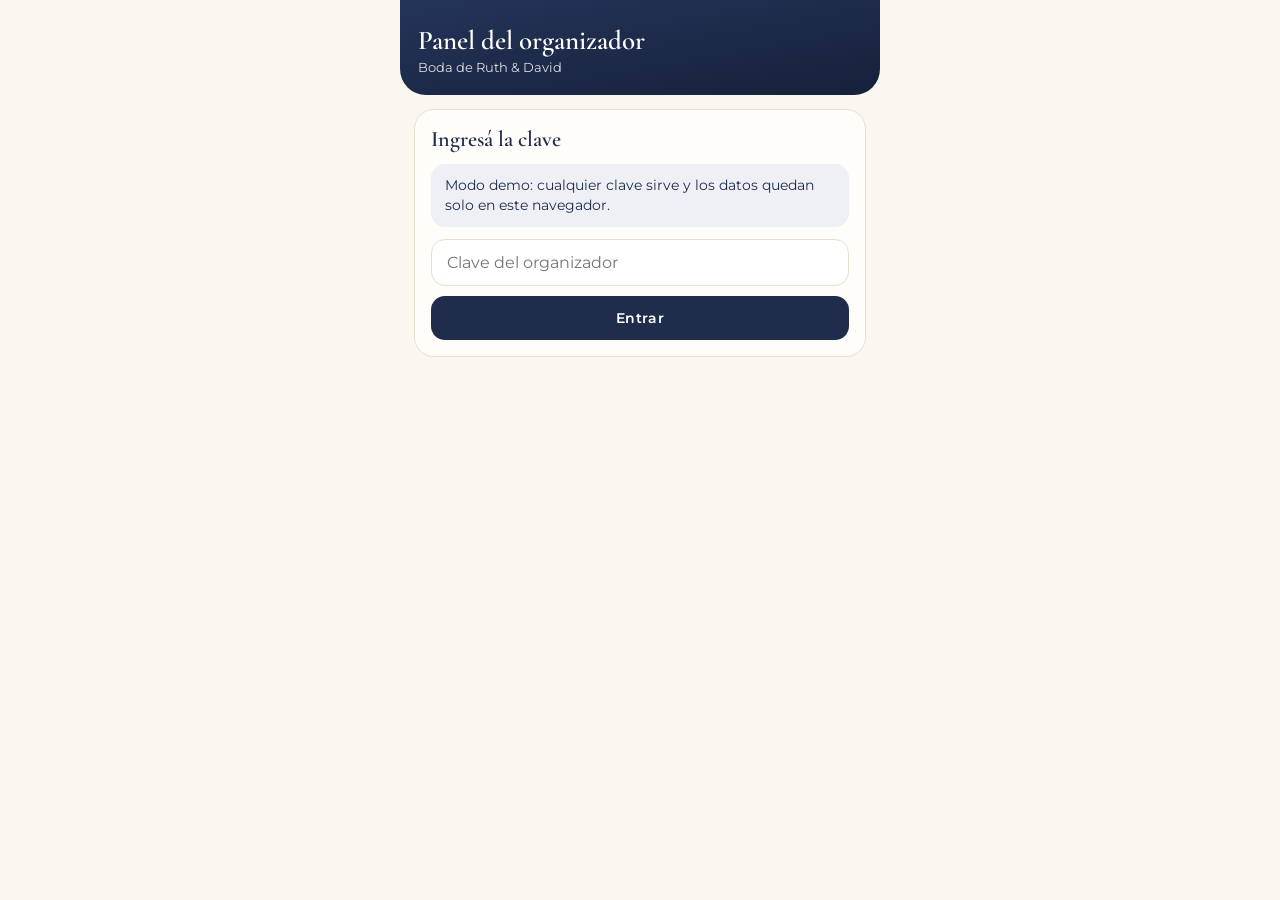
==== organizador.html @ 6560cb03 "Invitacion de boda de Ruth y David: sobre de inicio, itinerario editable y confirmacion por integran" ====
<!doctype html>
<html lang="es">
<head>
<meta charset="utf-8">
<meta name="viewport" content="width=device-width,initial-scale=1,viewport-fit=cover">
<meta name="robots" content="noindex">
<title>Invitados · Boda de Ruth &amp; David</title>
<link rel="icon" href="data:image/svg+xml,<svg xmlns='http://www.w3.org/2000/svg' viewBox='0 0 100 100'><circle cx='50' cy='50' r='48' fill='%231f2c4c'/><text x='50' y='66' text-anchor='middle' font-family='Georgia,serif' font-size='44' fill='%23e6c988'>R·D</text></svg>">
<link href="https://fonts.googleapis.com/css2?family=Cormorant+Garamond:wght@500;600&family=Montserrat:wght@400;500;600&display=swap" rel="stylesheet">
<link rel="stylesheet" href="styles.css?v=20261013a">
<style>
  .top{background:linear-gradient(170deg,#243459,var(--navy-d));color:#fff;padding:24px 18px 20px;border-radius:0 0 26px 26px}
  .top h1{font-size:27px;font-weight:600}.top p{opacity:.85;font-size:13px;margin-top:2px}
  .stats{display:grid;grid-template-columns:repeat(4,1fr);gap:6px;margin-top:16px}
  .stats div{background:#ffffff1c;border:1px solid #ffffff22;border-radius:14px;padding:9px 2px;text-align:center}
  .stats b{display:block;font-family:var(--serif);font-size:25px;color:var(--gold-l);line-height:1.1}.stats span{font-size:10px;opacity:.9;line-height:1.25;display:block}
  .pbox{margin:14px 14px;background:var(--card);border:1px solid var(--line);border-radius:20px;padding:16px}
  .pbox h2{font-size:22px;color:var(--navy);margin-bottom:10px;font-weight:600}
  .grid2{display:grid;grid-template-columns:1fr 110px;gap:10px}
  .tabs{display:flex;gap:6px;margin:0 14px;overflow-x:auto;padding-bottom:4px}
  .tabs button{flex:none;background:#fff;border:1.5px solid var(--line);border-radius:30px;padding:7px 13px;font-size:13px;color:var(--ink)}
  .tabs button.on{border-color:var(--navy);background:var(--navy);color:#fff}
  .g{display:flex;align-items:flex-start;gap:8px;padding:12px 0;border-bottom:1px dashed var(--line)}
  .g:last-child{border:0}
  .g .n{flex:1;min-width:0}.g .n b{display:block;font-weight:600;overflow-wrap:anywhere}.g .n small{color:var(--soft);font-size:12px;display:block;line-height:1.4}
  .tag{font-size:10px;font-weight:600;padding:4px 8px;border-radius:10px;white-space:nowrap;letter-spacing:.04em}
  .PENDIENTE{background:#fff3cd;color:#8a6d1a}.CONFIRMADO{background:#e7f4e4;color:#4d7a45}.NO{background:#fde8ec;color:#a4475d}
  .mini{background:#f4f5f9;border-radius:10px;width:34px;height:34px;font-size:15px;flex:none}
  .btn-sm{background:var(--navy);color:#fff;border-radius:14px;padding:13px;width:100%;font-weight:600;font-size:14px;margin-top:10px;letter-spacing:.04em}
  .btn-sm.alt{background:#fff;color:var(--navy);border:1.5px solid var(--navy)}
  .btn-sm:disabled{opacity:.55}
  .search{margin:10px 14px 0}
  .muted{color:var(--soft);font-size:13px;line-height:1.45}
  textarea.bulk{min-height:110px;font-size:15px}
  .it{display:grid;grid-template-columns:84px 1fr 34px;gap:6px;margin-bottom:6px;align-items:start}
  .it input{padding:11px 10px;font-size:15px}
  .it .det{grid-column:2/3}
  details summary{cursor:pointer}
</style>
</head>
<body>
<div class="wrap" id="app"></div>

<script src="config.js?v=20261013a"></script>
<script src="api.js?v=20261013a"></script>
<script>
const B = window.BODA, $ = s => document.querySelector(s), app = $("#app");
const esc = s => String(s ?? "").replace(/[&<>"']/g, c => ({ "&": "&amp;", "<": "&lt;", ">": "&gt;", '"': "&quot;", "'": "&#39;" }[c]));
let clave = "", lista = [], itin = [], filtro = "TODOS", texto = "";
try { clave = sessionStorage.getItem("boda_clave") || ""; } catch { }

function login(msg = "") {
  app.innerHTML = `
    <div class="top"><h1>Panel del organizador</h1><p>Boda de ${esc(B.novia)} &amp; ${esc(B.novio)}</p></div>
    <div class="pbox">
      <h2>Ingresá la clave</h2>
      ${API.demo() ? '<p class="msg inf">Modo demo: cualquier clave sirve y los datos quedan solo en este navegador.</p>' : ""}
      <form id="lf"><input type="text" id="k" autocomplete="off" placeholder="Clave del organizador" required>
      ${msg}<button class="btn-sm">Entrar</button></form>
    </div>`;
  $("#lf").onsubmit = async e => {
    e.preventDefault(); clave = $("#k").value.trim();
    try { await cargar(); try { sessionStorage.setItem("boda_clave", clave); } catch { } }
    catch (err) { clave = ""; login(`<div class="msg err">${esc(err.message)}</div>`); }
  };
}

async function cargar() {
  const [l, c] = await Promise.all([API.listar(clave), API.config().catch(() => ({ itinerario: null }))]);
  lista = l; itin = Array.isArray(c.itinerario) ? c.itinerario : (B.itinerario || []);
  render();
}

const lugaresDe = g => +g.acompanantes + 1;

function render() {
  const conf = lista.filter(g => g.estado === "CONFIRMADO");
  const lugares = lista.reduce((a, g) => a + lugaresDe(g), 0);
  const asisten = conf.reduce((a, g) => a + +g.asistiran, 0);
  const pend = lista.filter(g => g.estado === "PENDIENTE");
  const no = lista.filter(g => g.estado === "NO ASISTE").length;
  const vis = lista.filter(g => (filtro === "TODOS" || g.estado === filtro) && (!texto || API.norm(g.nombre + " " + g.integrantes).includes(API.norm(texto))))
    .sort((a, b) => a.nombre.localeCompare(b.nombre));

  app.innerHTML = `
    <div class="top">
      <h1>Invitados</h1><p>Boda de ${esc(B.novia)} &amp; ${esc(B.novio)} · ${esc(B.fechaTexto)}</p>
      <div class="stats"><div><b>${lista.length}</b><span>invitaciones<br>${lugares} lugares</span></div>
      <div><b>${asisten}</b><span>personas<br>confirmadas</span></div>
      <div><b>${pend.length}</b><span>sin responder<br>${pend.reduce((a, g) => a + lugaresDe(g), 0)} lugares</span></div>
      <div><b>${no}</b><span>no<br>asisten</span></div></div>
    </div>

    <div class="pbox">
      <h2 id="ft">Agregar invitación</h2>
      <form id="af">
        <input type="hidden" id="gid">
        <label class="lbl">Titular (a nombre de quién va)</label>
        <input type="text" id="gn" required placeholder="Ej.: Juan Pérez">
        <label class="lbl" style="margin-top:10px">Acompañantes con nombre (opcional, separados por coma)</label>
        <input type="text" id="gi" placeholder="Ej.: María Pérez, Luis Pérez">
        <div class="grid2" style="margin-top:10px">
          <div><label class="lbl">Teléfono (opcional)</label><input type="tel" id="gt" placeholder="0981…"></div>
          <div><label class="lbl">Acompañantes</label><input type="number" id="ga" min="0" max="20" value="0" required></div>
        </div>
        <p class="muted" style="margin-top:8px">«Acompañantes» es la cantidad total además del titular. Si escribís nombres, se cuentan solos; subí el número si además hay acompañantes sin nombre.</p>
        <div id="aviso"></div>
        <button class="btn-sm" id="sv">Guardar</button>
        <button type="button" class="link" id="cx" hidden>Cancelar edición</button>
      </form>
      <details style="margin-top:12px"><summary class="muted">Cargar varias de una vez</summary>
        <p class="muted" style="margin:8px 0">Una invitación por línea: <b>Titular; acompañantes con nombre; cantidad</b>. Las dos últimas partes son opcionales.</p>
        <textarea class="bulk" id="bulk" placeholder="María González&#10;Carlos Benítez; Ana Benítez, Luis Benítez&#10;Familia Rojas; ; 3"></textarea>
        <button class="btn-sm" id="bk">Agregar todas</button>
      </details>
    </div>

    <div class="pbox">
      <details ${itin.length ? "" : "open"}><summary><h2 style="display:inline">Itinerario</h2> <span class="muted">(${itin.length ? itin.length + " momentos" : "sin cargar"})</span></summary>
        <p class="muted" style="margin:10px 0">Es lo que ven los invitados en la sección «Itinerario». Mientras esté vacío, ven «Muy pronto vamos a compartir el itinerario».</p>
        <div id="its"></div>
        <button type="button" class="btn-sm alt" id="itAdd">+ Agregar momento</button>
        ${itin.length ? "" : '<button type="button" class="link" id="itEj">Cargar un ejemplo para editar</button>'}
        <div id="itAviso"></div>
        <button type="button" class="btn-sm" id="itSave">Guardar itinerario</button>
      </details>
    </div>

    <div class="tabs">${["TODOS", "PENDIENTE", "CONFIRMADO", "NO ASISTE"].map(f => `<button data-f="${f}" class="${f === filtro ? "on" : ""}">${f[0] + f.slice(1).toLowerCase()}</button>`).join("")}
      <button id="rf">↻ Actualizar</button></div>
    <div class="search"><input type="text" id="se" placeholder="Buscar en la lista…" value="${esc(texto)}"></div>
    <div class="pbox" style="padding:4px 16px">
      ${vis.length ? vis.map(g => `
        <div class="g">
          <div class="n"><b>${esc(g.nombre)}</b>
            ${g.integrantes ? `<small>con ${esc(g.integrantes)}</small>` : ""}
            <small>${g.estado === "CONFIRMADO" ? `vienen ${g.asistiran} de ${lugaresDe(g)}${g.quienes && lugaresDe(g) > 1 ? ": " + esc(g.quienes) : ""}` : `${lugaresDe(g)} ${lugaresDe(g) === 1 ? "lugar" : "lugares"}`}${g.telefono ? " · " + esc(g.telefono) : ""}</small>
            ${g.mensaje ? `<small>💬 ${esc(g.mensaje)}</small>` : ""}
          </div>
          <span class="tag ${g.estado.split(" ")[0]}">${g.estado}</span>
          <button class="mini" data-e="${esc(g.id)}" title="Editar">✎</button>
          <button class="mini" data-d="${esc(g.id)}" title="Borrar">🗑</button>
        </div>`).join("") : '<p class="muted" style="padding:14px 0">No hay invitaciones para mostrar.</p>'}
    </div>
    <div style="padding:0 14px 30px"><button class="btn-sm alt" id="csv">⬇ Descargar lista (CSV)</button>
    <button class="link" id="out">Salir</button></div>`;

  // ---- alta / edición ----
  $("#af").onsubmit = async e => {
    e.preventDefault();
    const esNuevo = !$("#gid").value;
    $("#sv").disabled = true; $("#sv").textContent = "Guardando…"; $("#aviso").innerHTML = "";
    try {
      await API.guardar(clave, { id: $("#gid").value, nombre: $("#gn").value.trim().replace(/\s+/g, " "), integrantes: $("#gi").value, acompanantes: Math.max(0, +$("#ga").value || 0), telefono: $("#gt").value.trim() });
      await cargar();
    } catch (err) {
      $("#sv").disabled = false; $("#sv").textContent = "Guardar";
      $("#aviso").innerHTML = `<div class="msg err">${esc(err.message)}${esNuevo ? " Si lo volvés a intentar, fijate primero que no haya quedado cargada en la lista de abajo." : " Podés tocar Guardar de nuevo."}</div>`;
    }
  };
  $("#gi").oninput = () => { const n = $("#gi").value.split(",").filter(x => x.trim()).length; if (+$("#ga").value < n) $("#ga").value = n; };
  $("#bk").onclick = async () => {
    const rows = $("#bulk").value.split("\n").map(l => l.trim()).filter(Boolean).map(l => {
      const p = l.split(";").map(x => x.trim());
      if (p.length === 1) { const m = l.match(/^(.*?)[,\t]\s*(\d+)\s*$/); return m ? { nombre: m[1].trim(), acompanantes: +m[2], integrantes: "" } : { nombre: l, acompanantes: 0, integrantes: "" }; }
      return { nombre: p[0], integrantes: p[1] || "", acompanantes: +(p[2] || 0) || 0 };
    }).filter(r => r.nombre);
    if (!rows.length) return;
    $("#bk").disabled = true; $("#bk").textContent = "Guardando…";
    try { await API.importar(clave, rows, (h, t) => $("#bk").textContent = `Guardando… ${h}/${t}`); await cargar(); }
    catch (err) { alert(err.message + "\n\nRevisá la lista antes de volver a cargar, por si una parte ya quedó guardada."); try { await cargar(); } catch { } }
  };

  // ---- itinerario ----
  const pintarIt = () => {
    $("#its").innerHTML = itin.map((x, i) => `<div class="it" data-i="${i}">
      <input type="text" data-k="hora" placeholder="19:00" value="${esc(x.hora || "")}" inputmode="numeric">
      <input type="text" data-k="titulo" placeholder="Ej.: Ceremonia" value="${esc(x.titulo || "")}">
      <button type="button" class="mini" data-x="${i}" title="Quitar">✕</button>
      <input type="text" class="det" data-k="detalle" placeholder="Detalle (opcional)" value="${esc(x.detalle || "")}">
    </div>`).join("") || '<p class="muted" style="margin-bottom:8px">Todavía no hay momentos cargados.</p>';
    $("#its").querySelectorAll("input").forEach(inp => inp.oninput = () => { itin[+inp.parentElement.dataset.i][inp.dataset.k] = inp.value; });
    $("#its").querySelectorAll("[data-x]").forEach(b => b.onclick = () => { itin.splice(+b.dataset.x, 1); pintarIt(); });
  };
  pintarIt();
  $("#itAdd").onclick = () => { itin.push({ hora: "", titulo: "", detalle: "" }); pintarIt(); const f = $("#its").querySelectorAll('[data-k="hora"]'); f[f.length - 1].focus(); };
  $("#itEj") && ($("#itEj").onclick = () => {
    itin = [{ hora: "19:00", titulo: "Recepción", detalle: "" }, { hora: "19:30", titulo: "Ceremonia", detalle: "" }, { hora: "20:30", titulo: "Brindis y cena", detalle: "" }, { hora: "22:00", titulo: "Vals de los novios", detalle: "" }, { hora: "22:30", titulo: "¡Fiesta!", detalle: "" }];
    pintarIt(); $("#itAviso").innerHTML = '<div class="msg inf">Es solo un ejemplo: corregí los horarios y tocá «Guardar itinerario» para publicarlo.</div>';
  });
  $("#itSave").onclick = async () => {
    const b = $("#itSave"); b.disabled = true; b.textContent = "Guardando…"; $("#itAviso").innerHTML = "";
    const limpio = itin.map(x => ({ hora: (x.hora || "").trim(), titulo: (x.titulo || "").trim(), detalle: (x.detalle || "").trim() })).filter(x => x.titulo);
    try {
      await API.guardarConfig(clave, { itinerario: limpio }); itin = limpio; pintarIt();
      $("#itAviso").innerHTML = `<div class="msg ok">${limpio.length ? "Itinerario publicado. Ya lo ven los invitados." : "Itinerario vacío: los invitados ven «Muy pronto…»."}</div>`;
    } catch (err) { $("#itAviso").innerHTML = `<div class="msg err">${esc(err.message)}</div>`; }
    b.disabled = false; b.textContent = "Guardar itinerario";
  };

  // ---- lista ----
  app.querySelectorAll("[data-f]").forEach(b => b.onclick = () => { filtro = b.dataset.f; render(); });
  $("#rf").onclick = () => cargar().catch(err => alert(err.message));
  $("#se").oninput = e => { texto = e.target.value; const p = e.target.selectionStart; render(); const s = $("#se"); s.focus(); s.setSelectionRange(p, p); };
  app.querySelectorAll("[data-e]").forEach(b => b.onclick = () => {
    const g = lista.find(x => x.id === b.dataset.e);
    $("#gid").value = g.id; $("#gn").value = g.nombre; $("#gi").value = g.integrantes || ""; $("#ga").value = g.acompanantes; $("#gt").value = g.telefono || "";
    $("#ft").textContent = "Editar invitación"; $("#cx").hidden = false;
    if (g.estado !== "PENDIENTE" && !$("#rs")) $("#cx").insertAdjacentHTML("afterend", `<button type="button" class="link" id="rs">Borrar su respuesta (volver a pendiente)</button>`);
    $("#rs") && ($("#rs").onclick = async () => { try { await API.reiniciar(clave, g.id); await cargar(); } catch (err) { alert(err.message); } });
    window.scrollTo({ top: 0, behavior: "smooth" });
  });
  $("#cx").onclick = render;
  app.querySelectorAll("[data-d]").forEach(b => b.onclick = async () => {
    const g = lista.find(x => x.id === b.dataset.d);
    if (!confirm(`¿Borrar la invitación de ${g.nombre}?`)) return;
    b.disabled = true;
    try { await API.borrar(clave, g.id); await cargar(); } catch (err) { b.disabled = false; alert(err.message); }
  });
  $("#csv").onclick = () => {
    const q = v => `"${String(v ?? "").replace(/"/g, '""')}"`;
    const csv = "﻿Titular;Integrantes;Teléfono;Acompañantes;Lugares;Asistirán;Quiénes asisten;Estado;Mensaje;Actualizado\n" +
      lista.map(g => [g.nombre, g.integrantes, g.telefono, g.acompanantes, lugaresDe(g), g.asistiran, g.quienes, g.estado, g.mensaje, g.actualizado].map(q).join(";")).join("\n");
    const a = document.createElement("a"); a.href = URL.createObjectURL(new Blob([csv], { type: "text/csv" }));
    a.download = "invitados-boda-ruth-david.csv"; a.click();
  };
  $("#out").onclick = () => { try { sessionStorage.removeItem("boda_clave"); } catch { } clave = ""; login(); };
}

clave ? cargar().catch(() => login()) : login();
</script>
</body>
</html>
---- styles.css ----
:root{
  --cream:#faf7f1; --navy:#1f2c4c; --navy-d:#16203a; --gold:#c9a35c; --gold-d:#a8813e; --gold-l:#ecd9ae;
  --ink:#2a3350; --soft:#7b8196; --line:#e7e0d2; --card:#fffdf9;
  /* alias que usa el panel del organizador */
  --blue:var(--navy); --blue-d:var(--navy-d); --sky:#eef0f5;
  --serif:"Cormorant Garamond",Georgia,serif; --script:"Great Vibes",cursive; --sans:"Montserrat",system-ui,sans-serif;
}
*{box-sizing:border-box;margin:0;padding:0;-webkit-tap-highlight-color:transparent}
html,body{background:var(--cream);color:var(--ink);font-family:var(--sans);font-size:15px;font-variant-numeric:lining-nums}
body{min-height:100dvh}
.wrap{max-width:480px;margin:0 auto;position:relative;overflow:hidden;min-height:100dvh;background:var(--cream)}
h1,h2,.fredoka{font-family:var(--serif)}
button{font:inherit;cursor:pointer;border:0;color:inherit}
[hidden]{display:none!important}
a{color:inherit}

/* ---------- sobre de inicio ---------- */
#intro{position:fixed;inset:0;z-index:50;display:flex;flex-direction:column;align-items:center;justify-content:center;gap:clamp(34px,7vh,64px);padding:24px;
  background:radial-gradient(120% 90% at 50% 40%,#fffdf9 0,#f6f1e7 55%,#ece4d4 100%);transition:opacity .9s ease}
#intro.fade{opacity:0;pointer-events:none}
.i-top{font-family:var(--serif);color:var(--navy);text-align:center;text-transform:uppercase;letter-spacing:.3em;font-size:clamp(17px,5vw,23px);line-height:1.55;font-weight:500;padding-left:.3em}
.i-bot{font-family:var(--serif);color:var(--navy);text-transform:uppercase;letter-spacing:.24em;font-size:clamp(12px,3.6vw,15px);text-align:center;animation:late 2.2s ease-in-out infinite;padding-left:.24em}
@keyframes late{50%{opacity:.45}}
.env{position:relative;width:min(84vw,370px);aspect-ratio:3/2;cursor:pointer;perspective:1100px;filter:drop-shadow(0 20px 26px rgba(22,32,58,.38));background:none;display:block}
.env:focus-visible{outline:2px solid var(--gold);outline-offset:8px}
.env-back{position:absolute;inset:0;background:#18223d;border-radius:5px}
.env-card{position:absolute;left:5%;right:5%;top:7%;bottom:6%;background:linear-gradient(#fffdf9,#f6f0e3);border-radius:3px;z-index:1;display:flex;flex-direction:column;align-items:center;justify-content:flex-start;padding-top:9%;gap:2px;
  transition:transform 1.1s cubic-bezier(.3,.8,.3,1) .65s;box-shadow:0 2px 8px rgba(0,0,0,.18)}
.env-card small{font-family:var(--serif);text-transform:uppercase;letter-spacing:.3em;font-size:10px;color:var(--gold-d)}
.env-card b{font-family:var(--script);font-weight:400;font-size:clamp(24px,7.5vw,32px);color:var(--navy)}
.env-front{position:absolute;inset:0;z-index:2}
.env-front svg,.env-flap svg{position:absolute;inset:0;width:100%;height:100%;display:block}
.env-flap{position:absolute;left:0;right:0;top:0;height:60%;z-index:3;transform-origin:50% 0;transition:transform .75s ease .3s,z-index 0s .65s;transform-style:preserve-3d}
.env-names{position:absolute;left:0;right:0;top:24%;text-align:center;font-family:var(--script);color:#fff;font-size:clamp(27px,8.6vw,38px);line-height:1;text-shadow:0 1px 2px rgba(0,0,0,.35);transition:opacity .3s}
.env-names i{font-style:normal;color:var(--gold-l);font-size:.8em;margin:0 .12em}
.env-seal{position:absolute;left:50%;top:60%;z-index:4;width:25%;transform:translate(-50%,-50%);transition:transform .45s ease,opacity .45s ease;filter:drop-shadow(0 3px 4px rgba(0,0,0,.4))}
.env-seal svg{width:100%;height:auto;display:block}
.env-flor{position:absolute;left:-10%;top:-37%;width:58%;z-index:5;pointer-events:none;filter:drop-shadow(0 6px 8px rgba(22,32,58,.25));transition:opacity .6s ease .9s}
.env-flor svg{width:100%;height:auto;display:block}
.env:not(.open):hover .env-seal{transform:translate(-50%,-50%) scale(1.06)}
.env.open .env-seal{transform:translate(-50%,-50%) scale(.4);opacity:0}
.env.open .env-flap{transform:rotateX(180deg);z-index:0}
.env.open .env-names{opacity:0}
.env.open .env-card{transform:translateY(-58%)}
.env.open .env-flor{opacity:0}

/* ---------- portada ---------- */
.hero{position:relative;background:linear-gradient(170deg,#243459 0,var(--navy) 45%,var(--navy-d) 100%);color:#fff;text-align:center;padding:92px 24px 74px;overflow:hidden;border-radius:0 0 50% 50%/0 0 34px 34px}
.hero .flor{position:absolute;width:250px;pointer-events:none;opacity:.97}
.hero .flor svg{width:100%;height:auto;display:block}
.hero .f1{left:-58px;top:-52px}
.hero .f2{right:-64px;bottom:-66px;transform:rotate(180deg)}
.kicker{font-family:var(--serif);text-transform:uppercase;letter-spacing:.34em;font-size:13px;color:var(--gold);padding-left:.34em}
.hero h1{font-family:var(--script);font-weight:400;font-size:clamp(58px,18vw,84px);line-height:.98;margin:20px 0 14px;text-shadow:0 2px 10px rgba(0,0,0,.25)}
.hero h1 span{display:block}
.hero h1 i{display:block;font-style:normal;color:var(--gold);font-size:.5em;line-height:1.25}
.hero .frase{font-family:var(--serif);font-style:italic;font-size:19px;color:#e8ebf3}
.hero .fecha{margin-top:22px;font-family:var(--serif);letter-spacing:.3em;font-size:19px;color:var(--gold-l);padding-left:.3em}
.hero .rule{width:54px;height:1px;background:var(--gold);margin:18px auto 0}

/* ---------- secciones ---------- */
.sec{padding:42px 26px 6px;text-align:center}
.sec h2{font-family:var(--serif);font-weight:500;font-size:31px;color:var(--navy);line-height:1.1}
.sec .orn{display:block;margin:10px auto 20px}
.sec p.txt{font-family:var(--serif);font-size:20px;line-height:1.45;color:var(--ink)}
.lead{font-family:var(--serif);font-size:22px;line-height:1.4;font-style:italic;color:var(--ink)}
.box{background:var(--card);border:1px solid var(--line);border-radius:18px;padding:22px 18px;box-shadow:0 8px 26px rgba(31,44,76,.07)}

.cal{max-width:300px;margin:0 auto}
.cal .mes{font-family:var(--serif);font-size:22px;color:var(--navy);margin-bottom:10px}
.cal .grid{display:grid;grid-template-columns:repeat(7,1fr);gap:4px 0;font-size:13px}
.cal .grid b{color:var(--gold-d);font-weight:600;font-size:11px;padding-bottom:4px}
.cal .grid span{height:32px;display:grid;place-items:center;color:var(--soft)}
.cal .grid span.hoy{position:relative;color:#fff;font-weight:600}
.cal .grid span.hoy:before{content:"";position:absolute;width:32px;height:32px;border-radius:50%;background:var(--navy);box-shadow:0 0 0 2px var(--cream),0 0 0 3.5px var(--gold);z-index:0}
.cal .grid span.hoy em{position:relative;font-style:normal}
.cuando{font-family:var(--serif);font-size:21px;color:var(--navy);margin-top:14px}
.cuando b{color:var(--gold-d);font-weight:600}
.cd{display:flex;justify-content:center;gap:8px;margin:20px 0 4px}
.cd div{width:70px;background:var(--navy);color:#fff;border-radius:12px;padding:11px 2px 8px}
.cd b{display:block;font-family:var(--serif);font-size:30px;line-height:1;color:var(--gold-l);font-weight:500}
.cd span{font-size:10px;letter-spacing:.14em;text-transform:uppercase;color:#cfd5e4}
.cdt{font-family:var(--serif);font-style:italic;font-size:18px;color:var(--soft);margin-top:18px}

.tl{list-style:none;text-align:left;max-width:330px;margin:0 auto;position:relative;padding-left:4px}
.tl:before{content:"";position:absolute;left:86px;top:8px;bottom:8px;width:1px;background:var(--gold)}
.tl li{display:flex;gap:26px;align-items:baseline;padding:9px 0;position:relative}
.tl li:before{content:"";position:absolute;left:78px;top:17px;width:9px;height:9px;border-radius:50%;background:var(--cream);border:1.5px solid var(--gold)}
.tl time{flex:none;width:64px;text-align:right;font-family:var(--serif);font-size:20px;color:var(--gold-d);font-weight:600}
.tl div b{font-family:var(--serif);font-size:20px;font-weight:500;color:var(--navy);display:block;line-height:1.2}
.tl div small{color:var(--soft);font-size:13px}
.pronto{font-family:var(--serif);font-style:italic;font-size:19px;color:var(--soft)}

.lugar b{font-family:var(--serif);font-size:25px;font-weight:500;color:var(--navy);display:block}
.lugar span{display:block;color:var(--soft);margin-top:4px;font-size:14px}
.ico{width:46px;height:46px;margin:0 auto 10px;display:block;color:var(--gold-d)}
.dress{font-family:var(--serif);font-size:30px;color:var(--navy);letter-spacing:.06em}
.alias{margin:18px auto 0;max-width:300px;border:1.5px dashed var(--gold);border-radius:16px;padding:16px 14px;background:var(--card)}
.alias small{display:block;text-transform:uppercase;letter-spacing:.22em;font-size:10px;color:var(--gold-d)}
.alias b{display:block;font-family:var(--serif);font-size:34px;letter-spacing:.06em;color:var(--navy);font-weight:600;line-height:1.2}
.alias em{display:block;font-style:normal;color:var(--soft);font-size:13px;margin-bottom:10px}

.btn{display:flex;align-items:center;justify-content:center;gap:10px;width:100%;margin:16px 0 0;padding:15px 18px;border-radius:40px;font-family:var(--sans);font-weight:600;font-size:13px;letter-spacing:.14em;text-transform:uppercase;text-decoration:none;transition:transform .15s}
.btn:active{transform:scale(.97)}
.btn svg{width:18px;height:18px;flex:none}
.btn-line,.btn-map{background:transparent;color:var(--navy);border:1.5px solid var(--navy)}
.btn-gold{background:linear-gradient(135deg,#e2c483,var(--gold) 55%,var(--gold-d));color:var(--navy-d);box-shadow:0 8px 20px rgba(169,129,62,.3)}
.btn-rsvp{background:var(--navy);color:#fff;box-shadow:0 10px 24px rgba(31,44,76,.3)}
.btn-chico{width:auto;display:inline-flex;padding:10px 20px;margin:0;font-size:11px}
.rsvp-sec{background:linear-gradient(170deg,#243459,var(--navy-d));color:#fff;margin-top:44px;padding:46px 26px 50px;text-align:center;position:relative;overflow:hidden}
.rsvp-sec h2{color:#fff;font-family:var(--serif);font-weight:500;font-size:31px}
.rsvp-sec p{font-family:var(--serif);font-size:19px;color:#dfe3ee;margin:10px 0 6px;line-height:1.4}
.foot{text-align:center;padding:40px 20px 90px}
.foot .n{font-family:var(--script);font-size:44px;color:var(--navy);line-height:1}
.foot p{font-family:var(--serif);font-style:italic;color:var(--soft);font-size:18px;margin-top:6px}
.demo-badge{position:fixed;top:8px;left:50%;transform:translateX(-50%);background:#fff3cd;color:#8a6d1a;font-size:12px;padding:4px 12px;border-radius:20px;z-index:40;box-shadow:0 2px 8px #0001;white-space:nowrap}
.reveal{opacity:0;transform:translateY(22px);transition:opacity .9s ease,transform .9s ease}
.reveal.in{opacity:1;transform:none}

/* ---------- música ---------- */
.music{position:fixed;right:14px;bottom:calc(14px + env(safe-area-inset-bottom));z-index:55;height:46px;min-width:46px;padding:0 13px;border-radius:30px;background:var(--navy);color:var(--gold-l);border:1.5px solid var(--gold);display:flex;align-items:center;gap:8px;box-shadow:0 6px 18px rgba(22,32,58,.35);font-size:11px;letter-spacing:.12em;text-transform:uppercase;font-weight:600}
.music svg{width:18px;height:18px;flex:none}
.music[hidden]{display:none}
.music .eq{display:none;align-items:flex-end;gap:2px;height:14px}
.music .eq i{width:3px;background:var(--gold);border-radius:2px;animation:eq 1s ease-in-out infinite}
.music .eq i:nth-child(2){animation-delay:.25s}.music .eq i:nth-child(3){animation-delay:.5s}
@keyframes eq{0%,100%{height:4px}50%{height:14px}}
.music.on .eq{display:flex}.music.on .lbl-m{display:none}

/* ---------- hoja de confirmación ---------- */
.sheet-bg{position:fixed;inset:0;background:rgba(22,32,58,.55);z-index:60;opacity:0;pointer-events:none;transition:.3s}
.sheet-bg.on{opacity:1;pointer-events:auto}
.sheet{position:fixed;left:50%;bottom:0;width:100%;max-width:480px;transform:translate(-50%,105%);background:var(--card);z-index:61;border-radius:26px 26px 0 0;padding:10px 22px calc(26px + env(safe-area-inset-bottom));transition:transform .4s cubic-bezier(.2,.9,.3,1);max-height:92dvh;overflow:auto}
.sheet.on{transform:translate(-50%,0)}
.grab{width:44px;height:5px;background:var(--line);border-radius:4px;margin:0 auto 14px}
.sheet h2{font-family:var(--serif);font-weight:600;color:var(--navy);font-size:27px;text-align:center}
.sheet .sub{text-align:center;color:var(--soft);font-size:14px;margin:4px 0 18px;line-height:1.45}
label.lbl{font-size:12px;font-weight:600;color:var(--soft);display:block;margin-bottom:6px;letter-spacing:.04em}
input[type=text],input[type=number],input[type=tel],input[type=time],textarea{width:100%;font:inherit;font-size:16px;padding:13px 15px;border:1.5px solid var(--line);border-radius:14px;background:#fff;color:var(--ink);outline:none}
input:focus,textarea:focus{border-color:var(--gold)}
.msg{padding:12px 14px;border-radius:14px;font-size:14px;margin:12px 0;line-height:1.4}
.msg.err{background:#fde8ec;color:#a4475d}
.msg.ok{background:#e7f4e4;color:#4d7a45}
.msg.inf{background:#eef0f5;color:var(--navy)}
.pick{display:block;width:100%;text-align:left;background:#f4f5f9;border:1.5px solid transparent;padding:12px 16px;border-radius:14px;margin-top:8px;font-size:16px;color:var(--ink)}
.pick small{display:block;color:var(--soft);font-size:13px;margin-top:2px}
.pick:active{border-color:var(--gold)}
.guest-card{background:#f4f5f9;border-radius:18px;padding:18px;text-align:center;margin-bottom:14px}
.guest-card .gn{font-family:var(--serif);font-size:26px;color:var(--navy);font-weight:600;line-height:1.15}
.guest-card p{font-size:14px;margin-top:6px;color:var(--soft)}
.pers{display:flex;align-items:center;gap:12px;padding:13px 14px;border:1.5px solid var(--line);border-radius:14px;margin-top:8px;font-size:16px;cursor:pointer;background:#fff}
.pers input{appearance:none;-webkit-appearance:none;width:24px;height:24px;border:1.5px solid var(--soft);border-radius:7px;flex:none;display:grid;place-items:center;background:#fff}
.pers input:checked{background:var(--navy);border-color:var(--navy)}
.pers input:checked:after{content:"";width:6px;height:11px;border:solid var(--gold-l);border-width:0 2.5px 2.5px 0;transform:rotate(45deg) translate(-1px,-1px)}
.pers.si{border-color:var(--gold);background:#fffaf0}
.hint{text-align:center;color:var(--soft);font-size:13px;margin-top:10px}
.link{background:none;color:var(--soft);text-decoration:underline;display:block;margin:12px auto 0;font-size:14px}
.big-ok{text-align:center;margin:6px 0 4px}
.big-ok svg{width:64px;height:64px}
.spin{display:inline-block;width:16px;height:16px;border:2.5px solid #ffffff88;border-top-color:#fff;border-radius:50%;animation:sp .8s linear infinite}
@keyframes sp{to{transform:rotate(360deg)}}
.confetti{position:fixed;top:-12px;width:8px;height:13px;z-index:70;pointer-events:none;animation:fall linear forwards}
@keyframes fall{to{transform:translateY(106vh) rotate(720deg)}}
@media (prefers-reduced-motion:reduce){.reveal{transition:none;opacity:1;transform:none}.i-bot,.music .eq i{animation:none}}
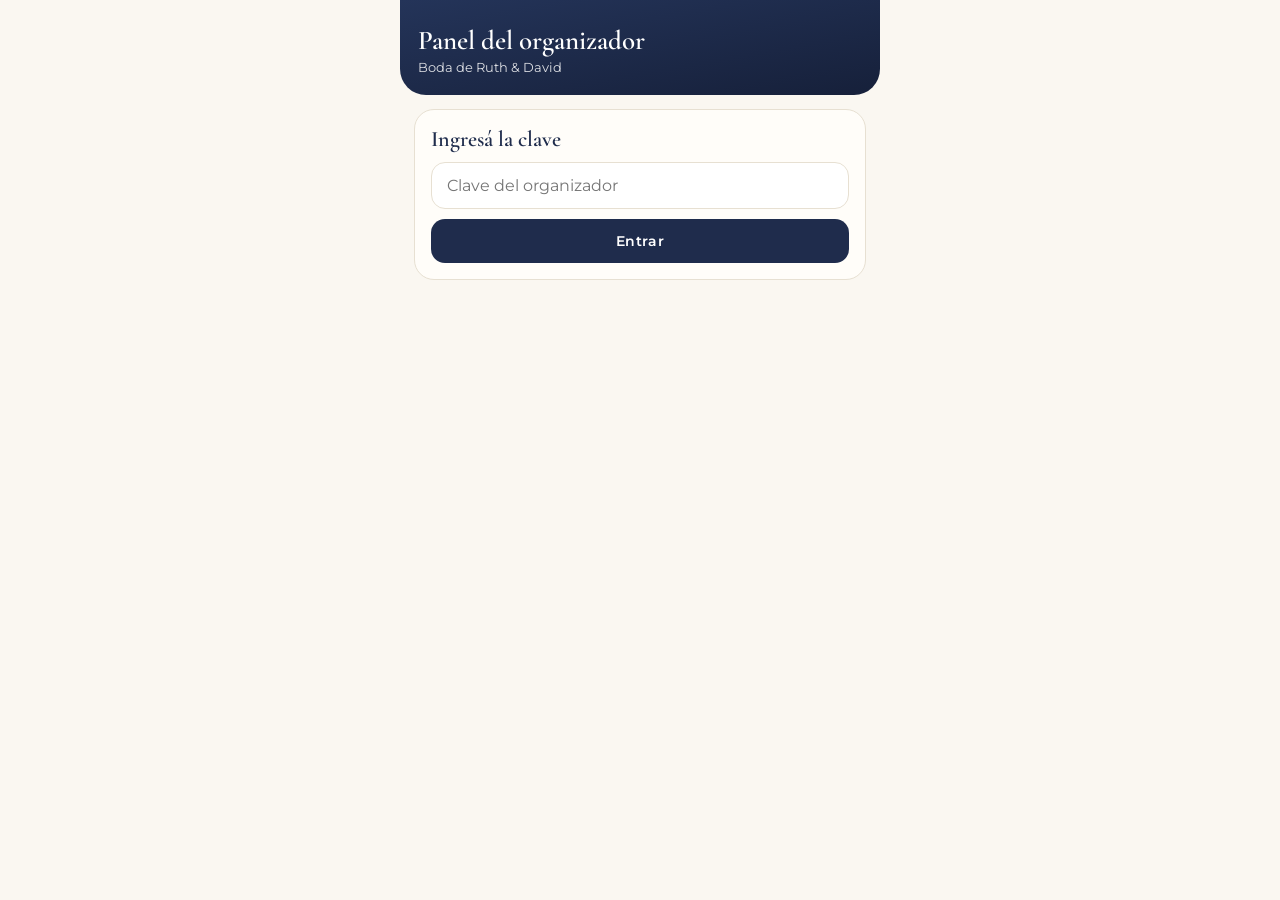
==== commit 84f8a52c: "Conectar con la planilla de la boda Co-Authored-By: Claude Opus 5.5 <noreply@anthropic.com>" ====
--- a/organizador.html
+++ b/organizador.html
@@ -7,7 +7,7 @@
 <title>Invitados · Boda de Ruth &amp; David</title>
 <link rel="icon" href="data:image/svg+xml,<svg xmlns='http://www.w3.org/2000/svg' viewBox='0 0 100 100'><circle cx='50' cy='50' r='48' fill='%231f2c4c'/><text x='50' y='66' text-anchor='middle' font-family='Georgia,serif' font-size='44' fill='%23e6c988'>R·D</text></svg>">
 <link href="https://fonts.googleapis.com/css2?family=Cormorant+Garamond:wght@500;600&family=Montserrat:wght@400;500;600&display=swap" rel="stylesheet">
-<link rel="stylesheet" href="styles.css?v=20261013a">
+<link rel="stylesheet" href="styles.css?v=20261013b">
 <style>
   .top{background:linear-gradient(170deg,#243459,var(--navy-d));color:#fff;padding:24px 18px 20px;border-radius:0 0 26px 26px}
   .top h1{font-size:27px;font-weight:600}.top p{opacity:.85;font-size:13px;margin-top:2px}
@@ -41,8 +41,8 @@
 <body>
 <div class="wrap" id="app"></div>
 
-<script src="config.js?v=20261013a"></script>
-<script src="api.js?v=20261013a"></script>
+<script src="config.js?v=20261013b"></script>
+<script src="api.js?v=20261013b"></script>
 <script>
 const B = window.BODA, $ = s => document.querySelector(s), app = $("#app");
 const esc = s => String(s ?? "").replace(/[&<>"']/g, c => ({ "&": "&amp;", "<": "&lt;", ">": "&gt;", '"': "&quot;", "'": "&#39;" }[c]));
